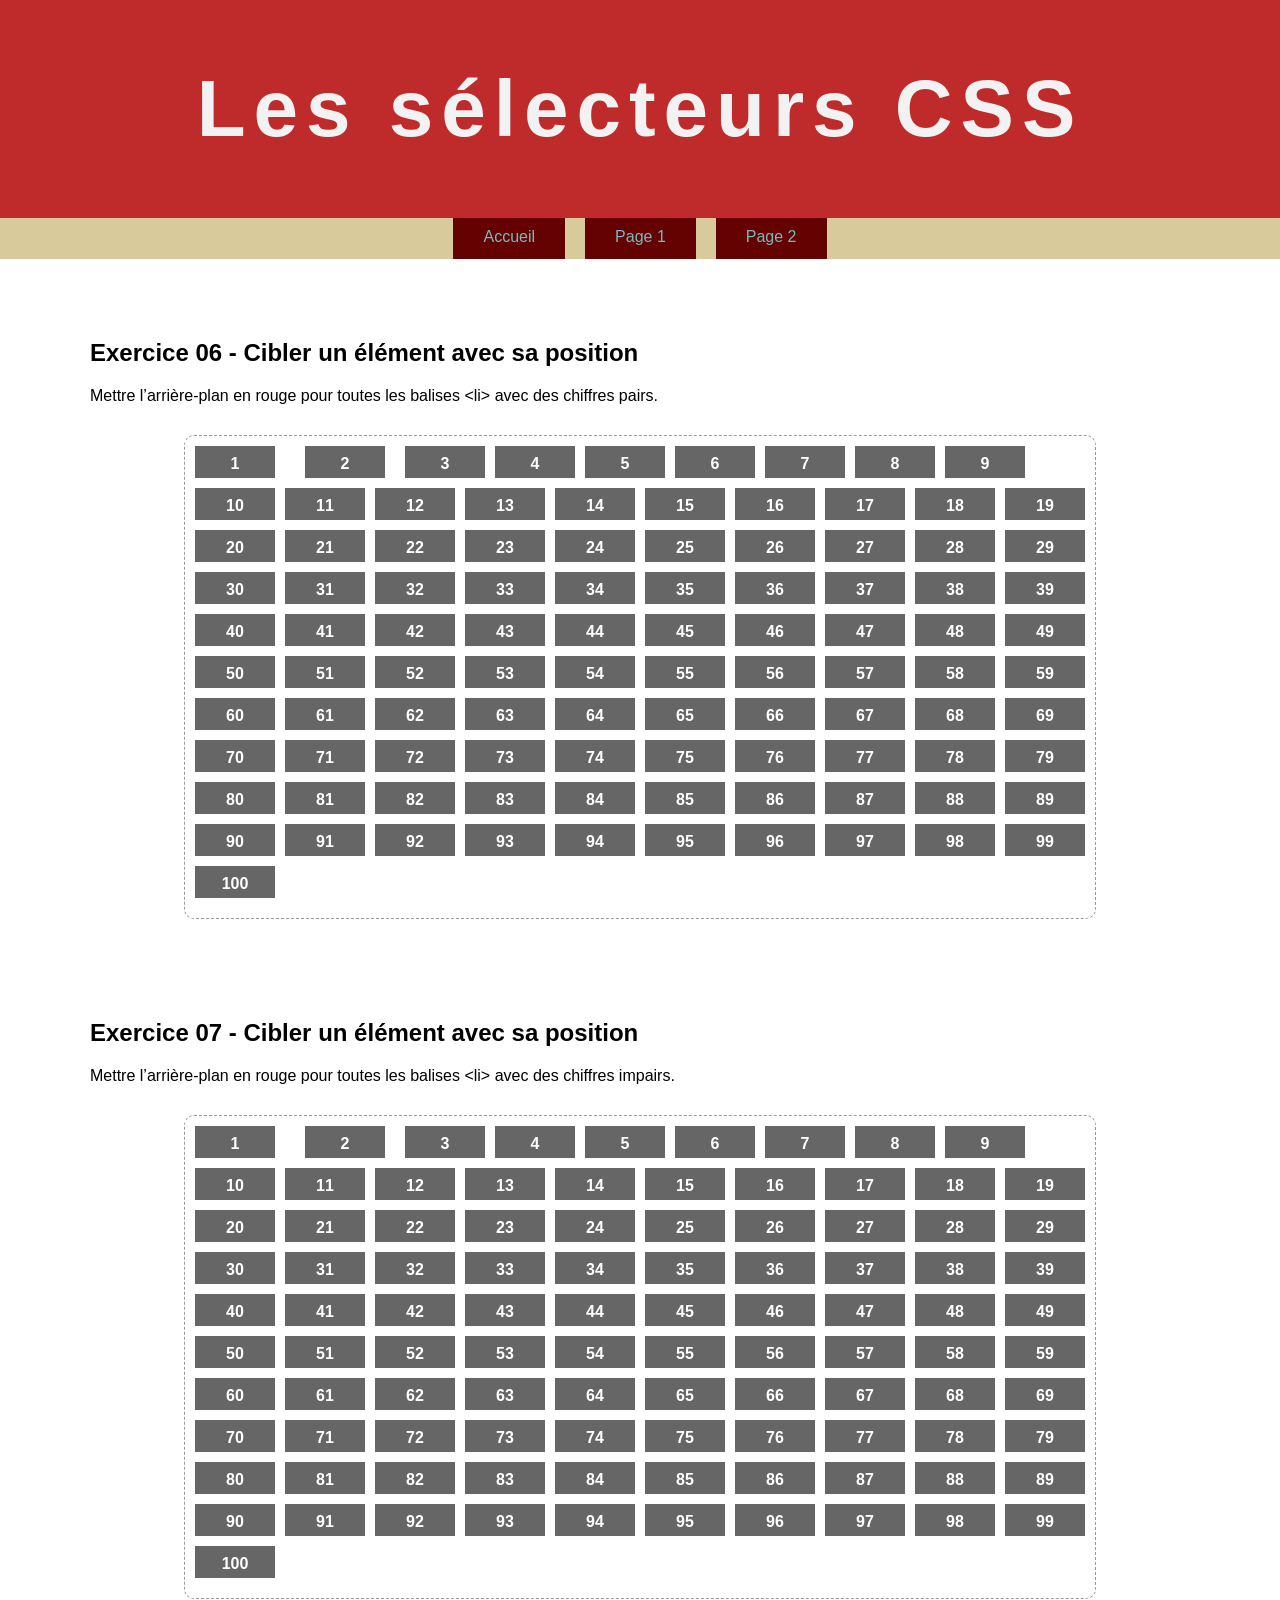
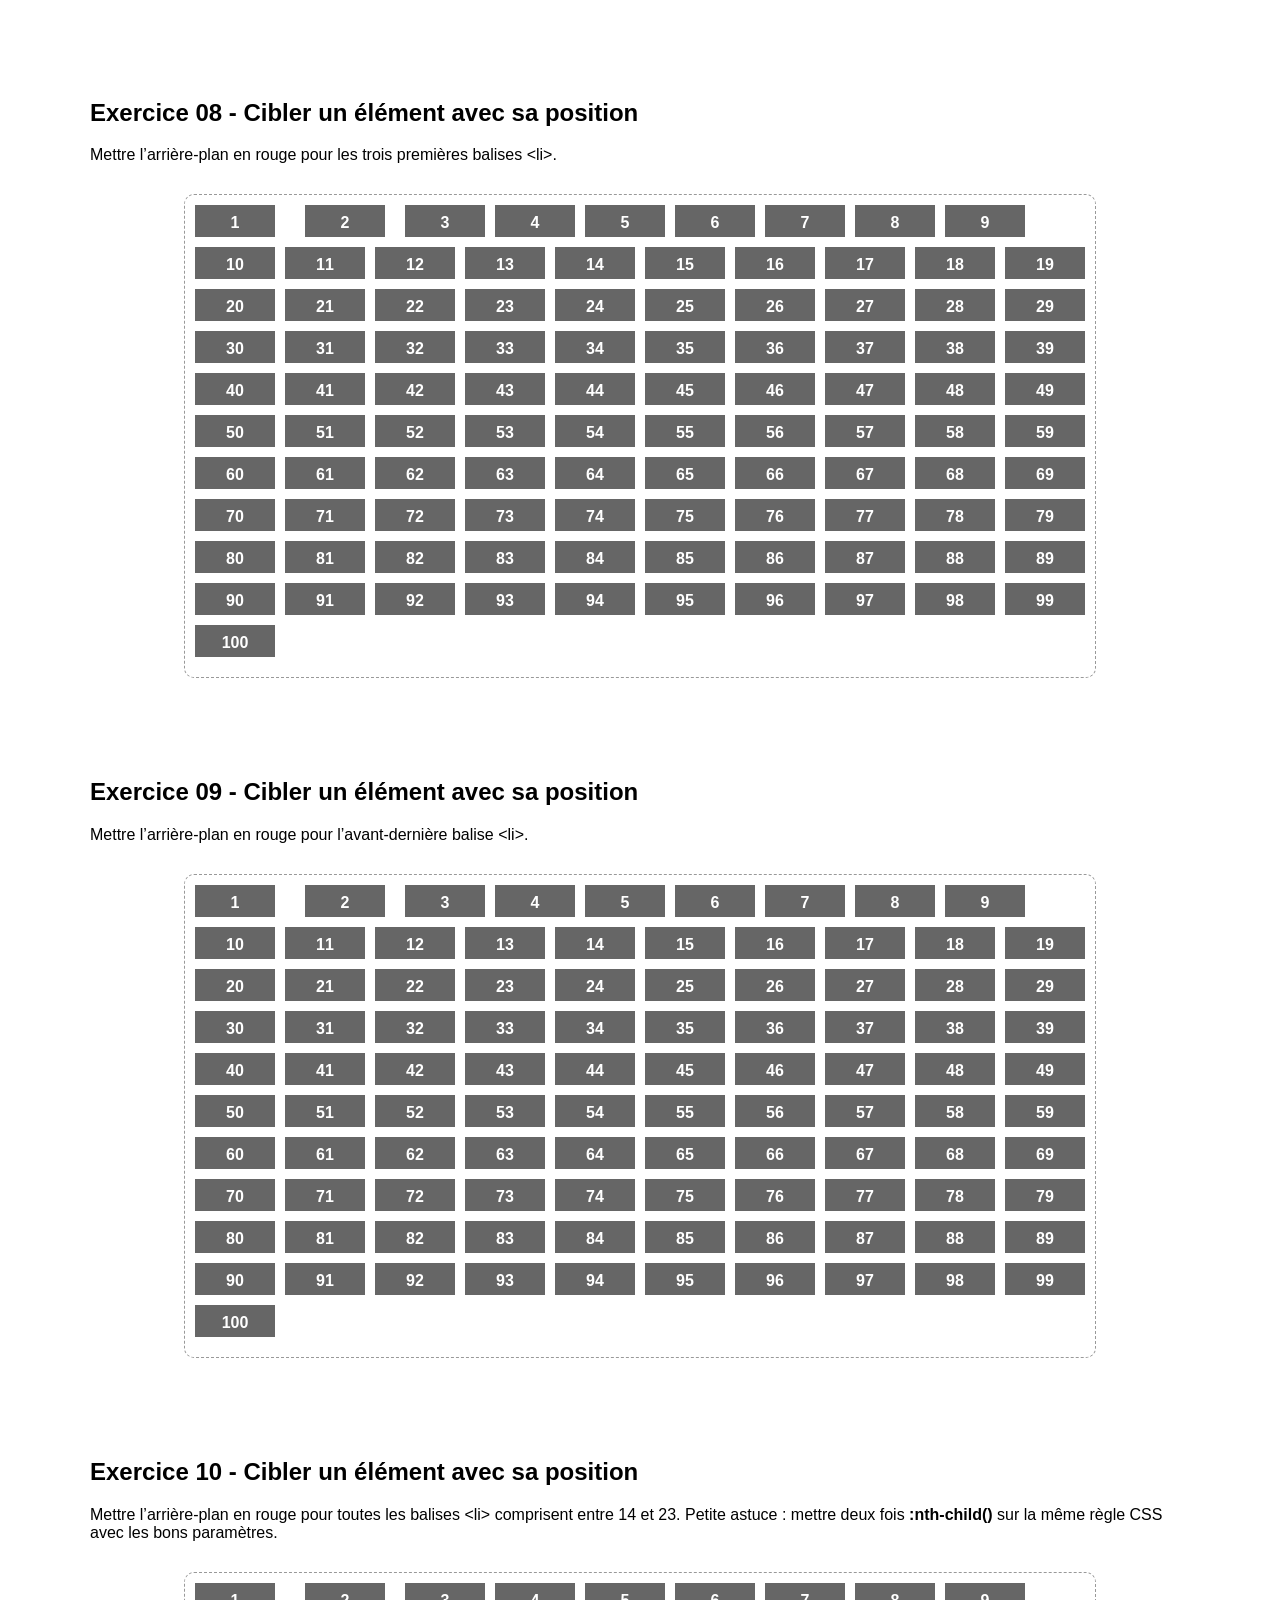
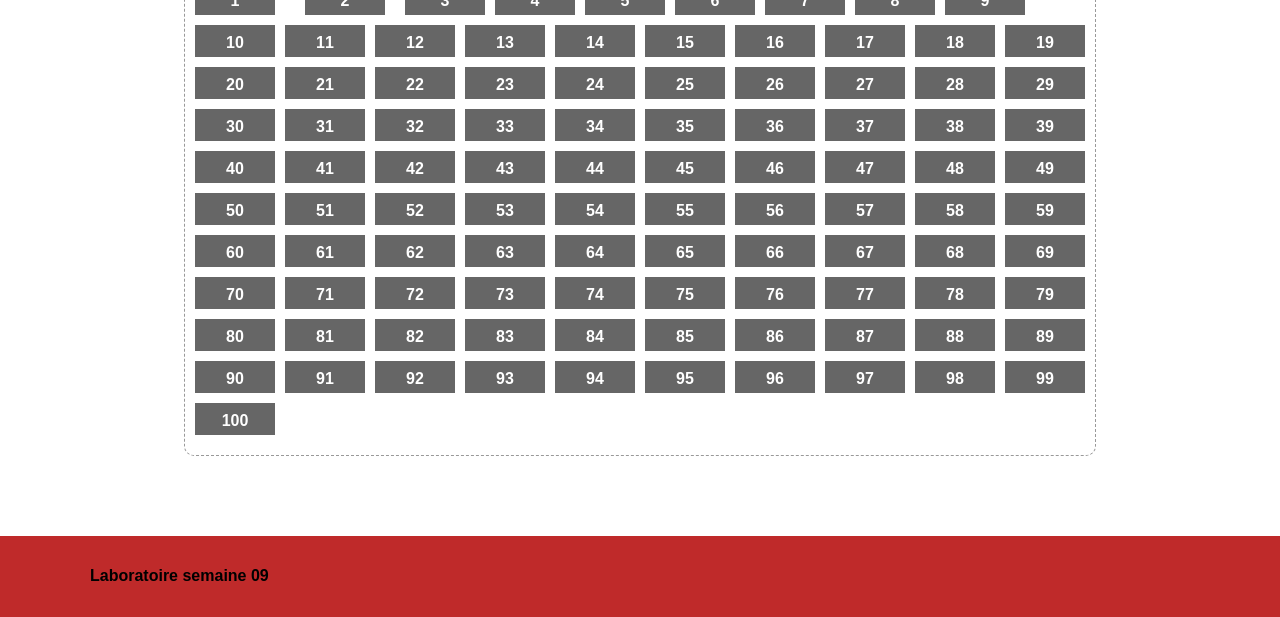
==== page1.html @ c85d77ce "material + first part done" ====
<!DOCTYPE html>
<html lang="fr">
<head>
    <meta charset="UTF-8">
    <title>Les sélecteurs CSS</title>

    <link rel="stylesheet" href="css/normalize.css">

    <link rel="stylesheet" href="css/styles.css">


</head>
<body>

<header>
    <div class="wrapper">
        <h1>Les sélecteurs CSS</h1>
    </div>
</header>


<nav>
    <div class="wrapper">
        <ul>
            <li><a href="index.html">Accueil</a></li>
            <li><a href="page1.html">Page 1</a></li>
            <li><a href="page2.html">Page 2</a></li>
        </ul>
    </div>
</nav>


<div class="wrapper">

    <section class="exercice06">
        <h2>Exercice 06 - Cibler un élément avec sa position</h2>
        <p>Mettre l’arrière-plan en rouge pour toutes les balises &lt;li&gt; avec des chiffres pairs.</p>


        <ol>
            <li>1</li><li>2</li><li>3</li><li>4</li><li>5</li><li>6</li><li>7</li><li>8</li><li>9</li><li>10</li>
            <li>11</li><li>12</li><li>13</li><li>14</li><li>15</li><li>16</li><li>17</li><li>18</li><li>19</li><li>20</li>
            <li>21</li><li>22</li><li>23</li><li>24</li><li>25</li><li>26</li><li>27</li><li>28</li><li>29</li><li>30</li>
            <li>31</li><li>32</li><li>33</li><li>34</li><li>35</li><li>36</li><li>37</li><li>38</li><li>39</li><li>40</li>
            <li>41</li><li>42</li><li>43</li><li>44</li><li>45</li><li>46</li><li>47</li><li>48</li><li>49</li><li>50</li>
            <li>51</li><li>52</li><li>53</li><li>54</li><li>55</li><li>56</li><li>57</li><li>58</li><li>59</li><li>60</li>
            <li>61</li><li>62</li><li>63</li><li>64</li><li>65</li><li>66</li><li>67</li><li>68</li><li>69</li><li>70</li>
            <li>71</li><li>72</li><li>73</li><li>74</li><li>75</li><li>76</li><li>77</li><li>78</li><li>79</li><li>80</li>
            <li>81</li><li>82</li><li>83</li><li>84</li><li>85</li><li>86</li><li>87</li><li>88</li><li>89</li><li>90</li>
            <li>91</li><li>92</li><li>93</li><li>94</li><li>95</li><li>96</li><li>97</li><li>98</li><li>99</li><li>100</li>
        </ol>

    </section>

    <section class="exercice07">
        <h2>Exercice 07 - Cibler un élément avec sa position</h2>
        <p>Mettre l’arrière-plan en rouge pour toutes les balises &lt;li&gt; avec des chiffres impairs.</p>


        <ol>
            <li>1</li><li>2</li><li>3</li><li>4</li><li>5</li><li>6</li><li>7</li><li>8</li><li>9</li><li>10</li>
            <li>11</li><li>12</li><li>13</li><li>14</li><li>15</li><li>16</li><li>17</li><li>18</li><li>19</li><li>20</li>
            <li>21</li><li>22</li><li>23</li><li>24</li><li>25</li><li>26</li><li>27</li><li>28</li><li>29</li><li>30</li>
            <li>31</li><li>32</li><li>33</li><li>34</li><li>35</li><li>36</li><li>37</li><li>38</li><li>39</li><li>40</li>
            <li>41</li><li>42</li><li>43</li><li>44</li><li>45</li><li>46</li><li>47</li><li>48</li><li>49</li><li>50</li>
            <li>51</li><li>52</li><li>53</li><li>54</li><li>55</li><li>56</li><li>57</li><li>58</li><li>59</li><li>60</li>
            <li>61</li><li>62</li><li>63</li><li>64</li><li>65</li><li>66</li><li>67</li><li>68</li><li>69</li><li>70</li>
            <li>71</li><li>72</li><li>73</li><li>74</li><li>75</li><li>76</li><li>77</li><li>78</li><li>79</li><li>80</li>
            <li>81</li><li>82</li><li>83</li><li>84</li><li>85</li><li>86</li><li>87</li><li>88</li><li>89</li><li>90</li>
            <li>91</li><li>92</li><li>93</li><li>94</li><li>95</li><li>96</li><li>97</li><li>98</li><li>99</li><li>100</li>
        </ol>

    </section>

    <section class="exercice08">
        <h2>Exercice 08 - Cibler un élément avec sa position</h2>
        <p>Mettre l’arrière-plan en rouge pour les trois premières balises &lt;li&gt;.</p>

        <ol>
            <li>1</li><li>2</li><li>3</li><li>4</li><li>5</li><li>6</li><li>7</li><li>8</li><li>9</li><li>10</li>
            <li>11</li><li>12</li><li>13</li><li>14</li><li>15</li><li>16</li><li>17</li><li>18</li><li>19</li><li>20</li>
            <li>21</li><li>22</li><li>23</li><li>24</li><li>25</li><li>26</li><li>27</li><li>28</li><li>29</li><li>30</li>
            <li>31</li><li>32</li><li>33</li><li>34</li><li>35</li><li>36</li><li>37</li><li>38</li><li>39</li><li>40</li>
            <li>41</li><li>42</li><li>43</li><li>44</li><li>45</li><li>46</li><li>47</li><li>48</li><li>49</li><li>50</li>
            <li>51</li><li>52</li><li>53</li><li>54</li><li>55</li><li>56</li><li>57</li><li>58</li><li>59</li><li>60</li>
            <li>61</li><li>62</li><li>63</li><li>64</li><li>65</li><li>66</li><li>67</li><li>68</li><li>69</li><li>70</li>
            <li>71</li><li>72</li><li>73</li><li>74</li><li>75</li><li>76</li><li>77</li><li>78</li><li>79</li><li>80</li>
            <li>81</li><li>82</li><li>83</li><li>84</li><li>85</li><li>86</li><li>87</li><li>88</li><li>89</li><li>90</li>
            <li>91</li><li>92</li><li>93</li><li>94</li><li>95</li><li>96</li><li>97</li><li>98</li><li>99</li><li>100</li>
        </ol>

    </section>
    <section class="exercice09">
        <h2>Exercice 09 - Cibler un élément avec sa position</h2>
        <p>Mettre l’arrière-plan en rouge pour l’avant-dernière balise &lt;li&gt;.</p>

        <ol>
            <li>1</li><li>2</li><li>3</li><li>4</li><li>5</li><li>6</li><li>7</li><li>8</li><li>9</li><li>10</li>
            <li>11</li><li>12</li><li>13</li><li>14</li><li>15</li><li>16</li><li>17</li><li>18</li><li>19</li><li>20</li>
            <li>21</li><li>22</li><li>23</li><li>24</li><li>25</li><li>26</li><li>27</li><li>28</li><li>29</li><li>30</li>
            <li>31</li><li>32</li><li>33</li><li>34</li><li>35</li><li>36</li><li>37</li><li>38</li><li>39</li><li>40</li>
            <li>41</li><li>42</li><li>43</li><li>44</li><li>45</li><li>46</li><li>47</li><li>48</li><li>49</li><li>50</li>
            <li>51</li><li>52</li><li>53</li><li>54</li><li>55</li><li>56</li><li>57</li><li>58</li><li>59</li><li>60</li>
            <li>61</li><li>62</li><li>63</li><li>64</li><li>65</li><li>66</li><li>67</li><li>68</li><li>69</li><li>70</li>
            <li>71</li><li>72</li><li>73</li><li>74</li><li>75</li><li>76</li><li>77</li><li>78</li><li>79</li><li>80</li>
            <li>81</li><li>82</li><li>83</li><li>84</li><li>85</li><li>86</li><li>87</li><li>88</li><li>89</li><li>90</li>
            <li>91</li><li>92</li><li>93</li><li>94</li><li>95</li><li>96</li><li>97</li><li>98</li><li>99</li><li>100</li>
        </ol>

    </section>

    <section class="exercice10">
        <h2>Exercice 10 - Cibler un élément avec sa position</h2>
        <p>Mettre l’arrière-plan en rouge pour toutes les balises &lt;li&gt; comprisent entre 14 et 23. Petite astuce : mettre deux fois <strong>:nth-child()</strong> sur la même règle CSS avec les bons paramètres.</p>


        <ol>
            <li>1</li><li>2</li><li>3</li><li>4</li><li>5</li><li>6</li><li>7</li><li>8</li><li>9</li><li>10</li>
            <li>11</li><li>12</li><li>13</li><li>14</li><li>15</li><li>16</li><li>17</li><li>18</li><li>19</li><li>20</li>
            <li>21</li><li>22</li><li>23</li><li>24</li><li>25</li><li>26</li><li>27</li><li>28</li><li>29</li><li>30</li>
            <li>31</li><li>32</li><li>33</li><li>34</li><li>35</li><li>36</li><li>37</li><li>38</li><li>39</li><li>40</li>
            <li>41</li><li>42</li><li>43</li><li>44</li><li>45</li><li>46</li><li>47</li><li>48</li><li>49</li><li>50</li>
            <li>51</li><li>52</li><li>53</li><li>54</li><li>55</li><li>56</li><li>57</li><li>58</li><li>59</li><li>60</li>
            <li>61</li><li>62</li><li>63</li><li>64</li><li>65</li><li>66</li><li>67</li><li>68</li><li>69</li><li>70</li>
            <li>71</li><li>72</li><li>73</li><li>74</li><li>75</li><li>76</li><li>77</li><li>78</li><li>79</li><li>80</li>
            <li>81</li><li>82</li><li>83</li><li>84</li><li>85</li><li>86</li><li>87</li><li>88</li><li>89</li><li>90</li>
            <li>91</li><li>92</li><li>93</li><li>94</li><li>95</li><li>96</li><li>97</li><li>98</li><li>99</li><li>100</li>
        </ol>

    </section>
</div>

<footer>
    <div class="wrapper">
        <h4>Laboratoire semaine 09</h4>
    </div>
</footer>


</body>
</html>
---- css/styles.css ----
/* Exercice 01 */

li:nth-child(2) {
  margin-right: 20px;
  margin-left: 20px;
}

/* Exercice 02 */

.exercice02 blockquote::first-letter {
  color: red;

  font-size: 3.125rem;
}

/* Exercice 03 */

.exercice03 blockquote::first-line {
  color: red;

  font-weight: bold;
}

/* Exercice 04 */

ul + p {
  color: red;
}

/* Exercice 05 */

.exercice05 a[href^="http"]::after {
  content: "open_in_new";
  display: inline-block;
  font-family: "Material Symbols Outlined";
  font-size: 0.875rem;
  line-height: 1;
  margin-left: 5px;
}

/* Exercice 06 */



/* Exercice 07 */

/* Exercice 08 */

/* Exercice 09 */

/* Exercice 10 */

/* Exercice 11 */

/* Exercice 12 */

/* Exercice 13 */

/* Exercice 14 */

/* Exercice 15 */

/* Exercice 16 */

/* Exercice 17 */

/* Exercice 18 */

/*-------------------------------------------
-
-   Ne rien modifier dans le CSS qui suit
-
-
---------------------------------------------*/

/*----------------------------------------------------------------------------
    Reset
----------------------------------------------------------------------------*/

html {
  box-sizing: border-box;
}

*,
*:before,
*:after {
  box-sizing: inherit;
}

/*------------------------------------------------------------------------------
   Base
------------------------------------------------------------------------------*/

body {
  background-color: white;
  color: black;
  font-size: 1rem;
}

ol {
  display: flex;
  flex-wrap: wrap;

  max-width: 912px;

  color: #fff;
  font:
    1em arial,
    sans-serif;

  list-style: none;

  margin: 30px auto 0;
  padding: 10px 0 10px 10px;

  border: 1px dashed #999;
  border-radius: 10px;
}

ol li {
  text-align: center;
  font-weight: bold;

  background: #666;
  padding: 1%;

  width: 80px;
  height: 32px;

  margin: 0 10px 10px 0;
}

/*------------------------------------------------------------------------------
   Mise en page
------------------------------------------------------------------------------*/

.wrapper {
  max-width: 1100px;
  margin: 0 auto;
}

/*------------------------------------------------------------------------------
   Modules
------------------------------------------------------------------------------*/

/*------------------- Navigation --------------------*/

nav {
  background-color: #d9ca9c;
  text-align: center;
}

nav ul {
  display: flex;
  justify-content: center;

  list-style: none;

  margin: 0;
  padding: 0;
}

nav li a {
  background-color: #640101;
  border-bottom: 3px solid transparent;
  color: #7ab8bf;
  display: inline-block;
  padding: 10px 30px;
  text-decoration: none;
}

/*------------------- Entête --------------------*/

header {
  background: #bf2a2a;
  padding: 63px 0;
}

header h1 {
  font:
    700 5rem "Lato",
    sans-serif;
  color: #f2f2f2;
  letter-spacing: 0.1em;
  margin: 0;
  text-align: center;
}
header h1.hide {
  display: none;
}

/*------------------- Section --------------------*/

section {
  margin-top: 60px;
}

section {
  margin-bottom: 80px;
  overflow: auto;
}

/*------------------- Pied de page --------------------*/

footer {
  background-color: #bf2a2a;
  padding: 10px 0;
}

.exercice13 img {
  width: 200px;
  height: 140px;
}
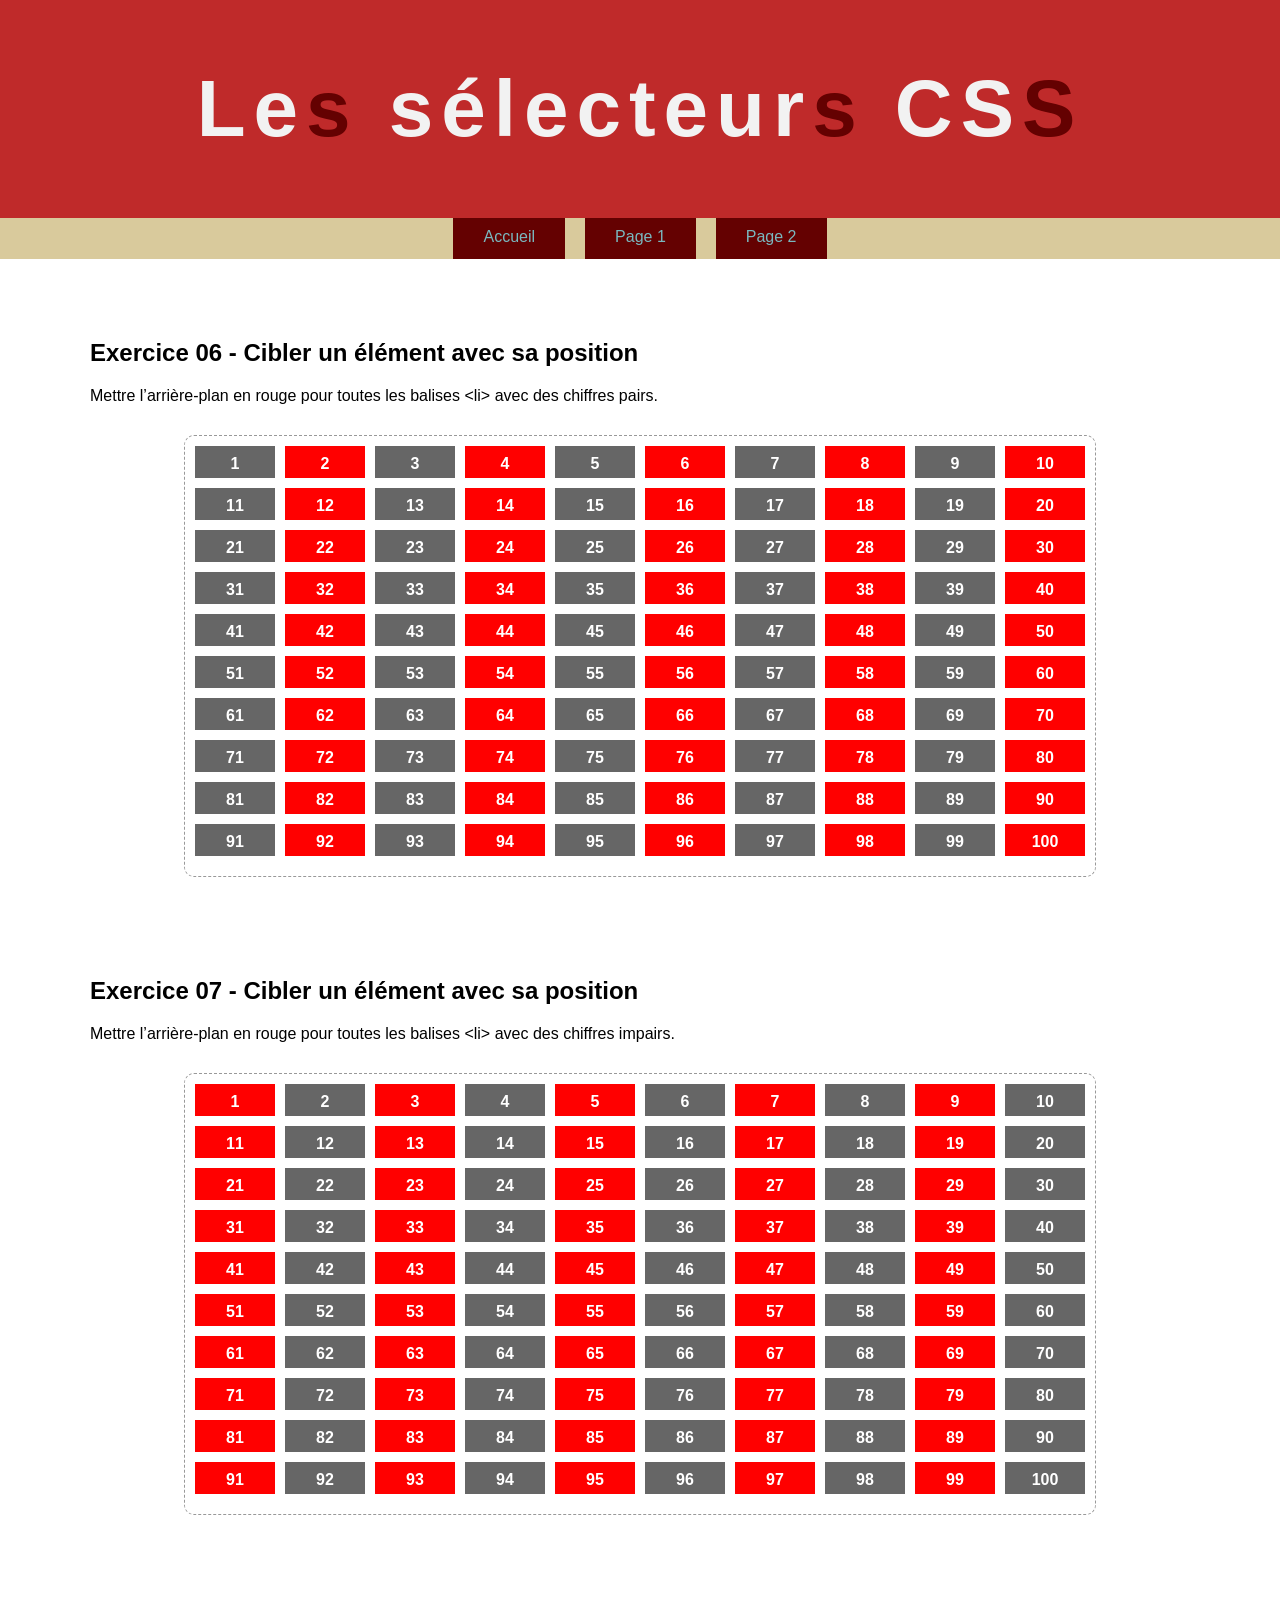
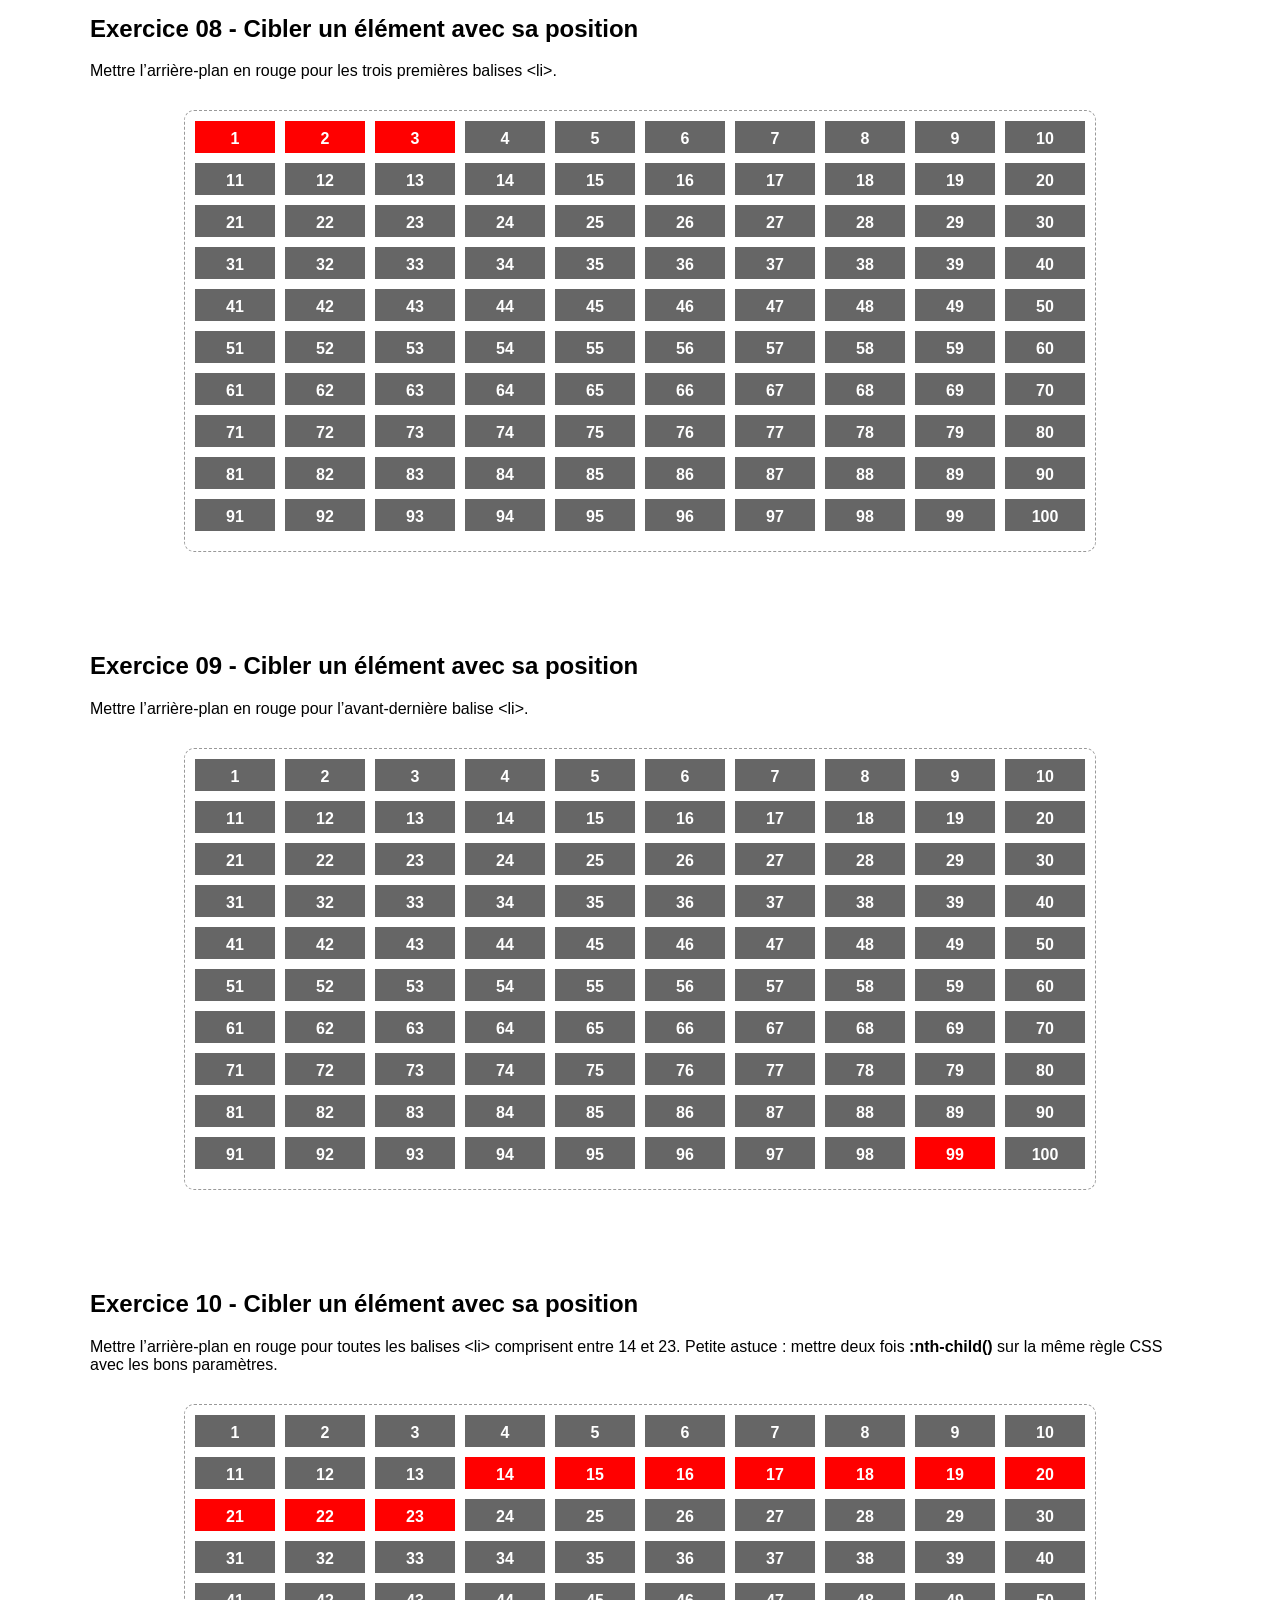
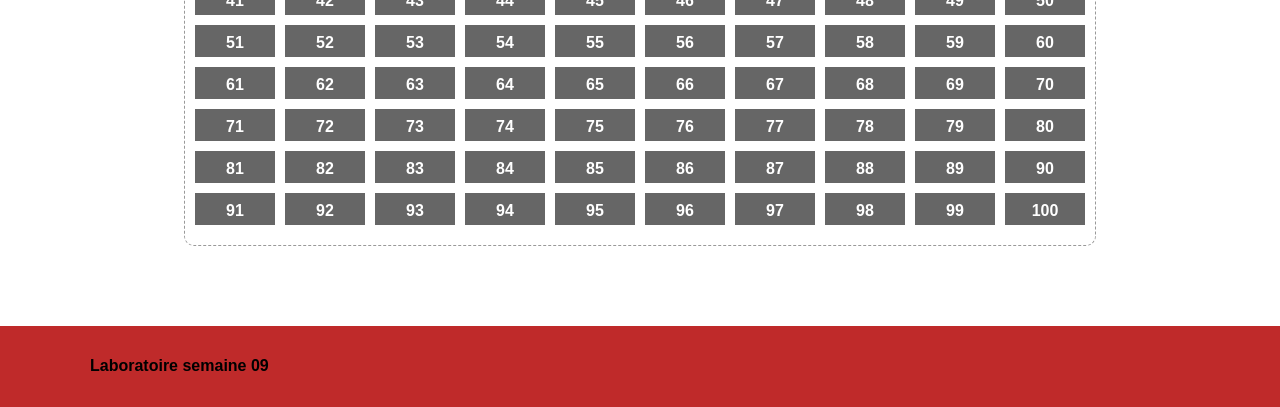
==== commit 37bffa65: "Finished" ====
--- a/page1.html
+++ b/page1.html
@@ -7,8 +7,9 @@
     <link rel="stylesheet" href="css/normalize.css">
 
     <link rel="stylesheet" href="css/styles.css">
-
-
+    <script src="js/splittext.js" defer></script>
+    <script src="js/scripts.js" defer></script>
+    
 </head>
 <body>
 
--- a/css/styles.css
+++ b/css/styles.css
@@ -1,6 +1,6 @@
 /* Exercice 01 */
 
-li:nth-child(2) {
+nav li:nth-child(2) {
   margin-right: 20px;
   margin-left: 20px;
 }
@@ -23,7 +23,7 @@
 
 /* Exercice 04 */
 
-ul + p {
+.exercice04 ul + p {
   color: red;
 }
 
@@ -40,31 +40,97 @@
 
 /* Exercice 06 */
 
-
+.exercice06 li:nth-child(even){
+  background-color: red;
+}
 
 /* Exercice 07 */
 
+.exercice07 li:nth-child(odd){
+  background-color: red;
+}
+
 /* Exercice 08 */
 
+.exercice08 li:nth-child(-n+3){
+  background-color: red;
+}
+
 /* Exercice 09 */
 
+.exercice09 li:nth-last-child(2){
+  background-color: red;
+}
+
 /* Exercice 10 */
 
+.exercice10 li:nth-child(n+14):nth-child(-n+23){
+  background-color: red;
+}
+
 /* Exercice 11 */
 
+.exercice11 ul{
+  border-width: 3px;
+  border-color: red;
+  border-style: solid;
+}
+
 /* Exercice 12 */
 
+.exercice12 ul ul:hover{
+  border-width: 3px;
+  border-color: red;
+  border-style: solid;
+}
+
 /* Exercice 13 */
 
+.exercice13 img[src*="jpg"]{
+  border-width: 3px;
+  border-color: red;
+  border-style: solid;
+}
+
 /* Exercice 14 */
 
+nav a:hover{
+  background-color: #BF2A2A;
+  border-width: 3px;
+  color: black;
+  border-color: black;
+  border-bottom: solid;
+}
+
 /* Exercice 15 */
 
+h2::selection{
+  background-color: black;
+  color: white;
+}
+
+p::selection{
+  background-color: gray;
+  color: white;
+} 
+
 /* Exercice 16 */
 
+.exercice16 p:not([lang="fr"]){
+  color: red;
+}
+
 /* Exercice 17 */
 
+ .exercice17 input:checked + label {
+  color: red;
+ }
+
 /* Exercice 18 */
+
+.word .char:last-child{
+  color: #640101;
+}
 
 /*-------------------------------------------
 -
